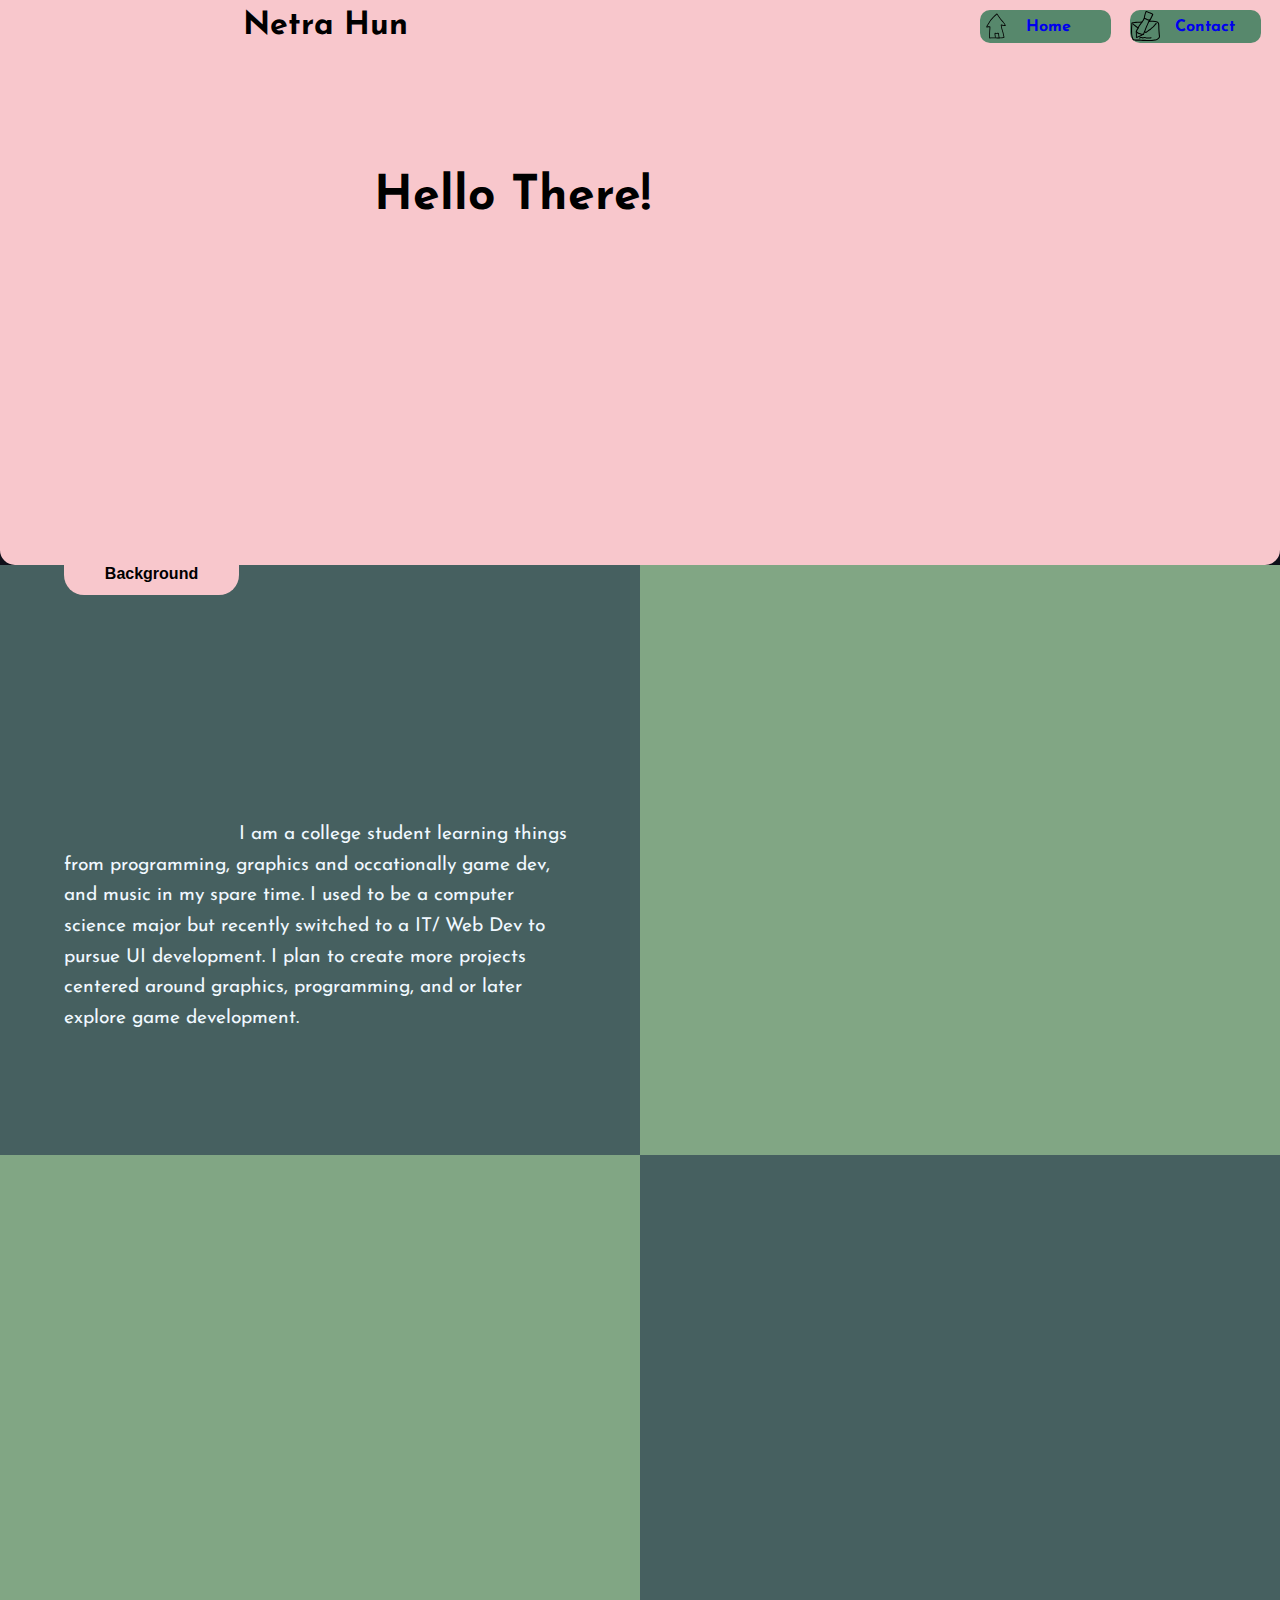
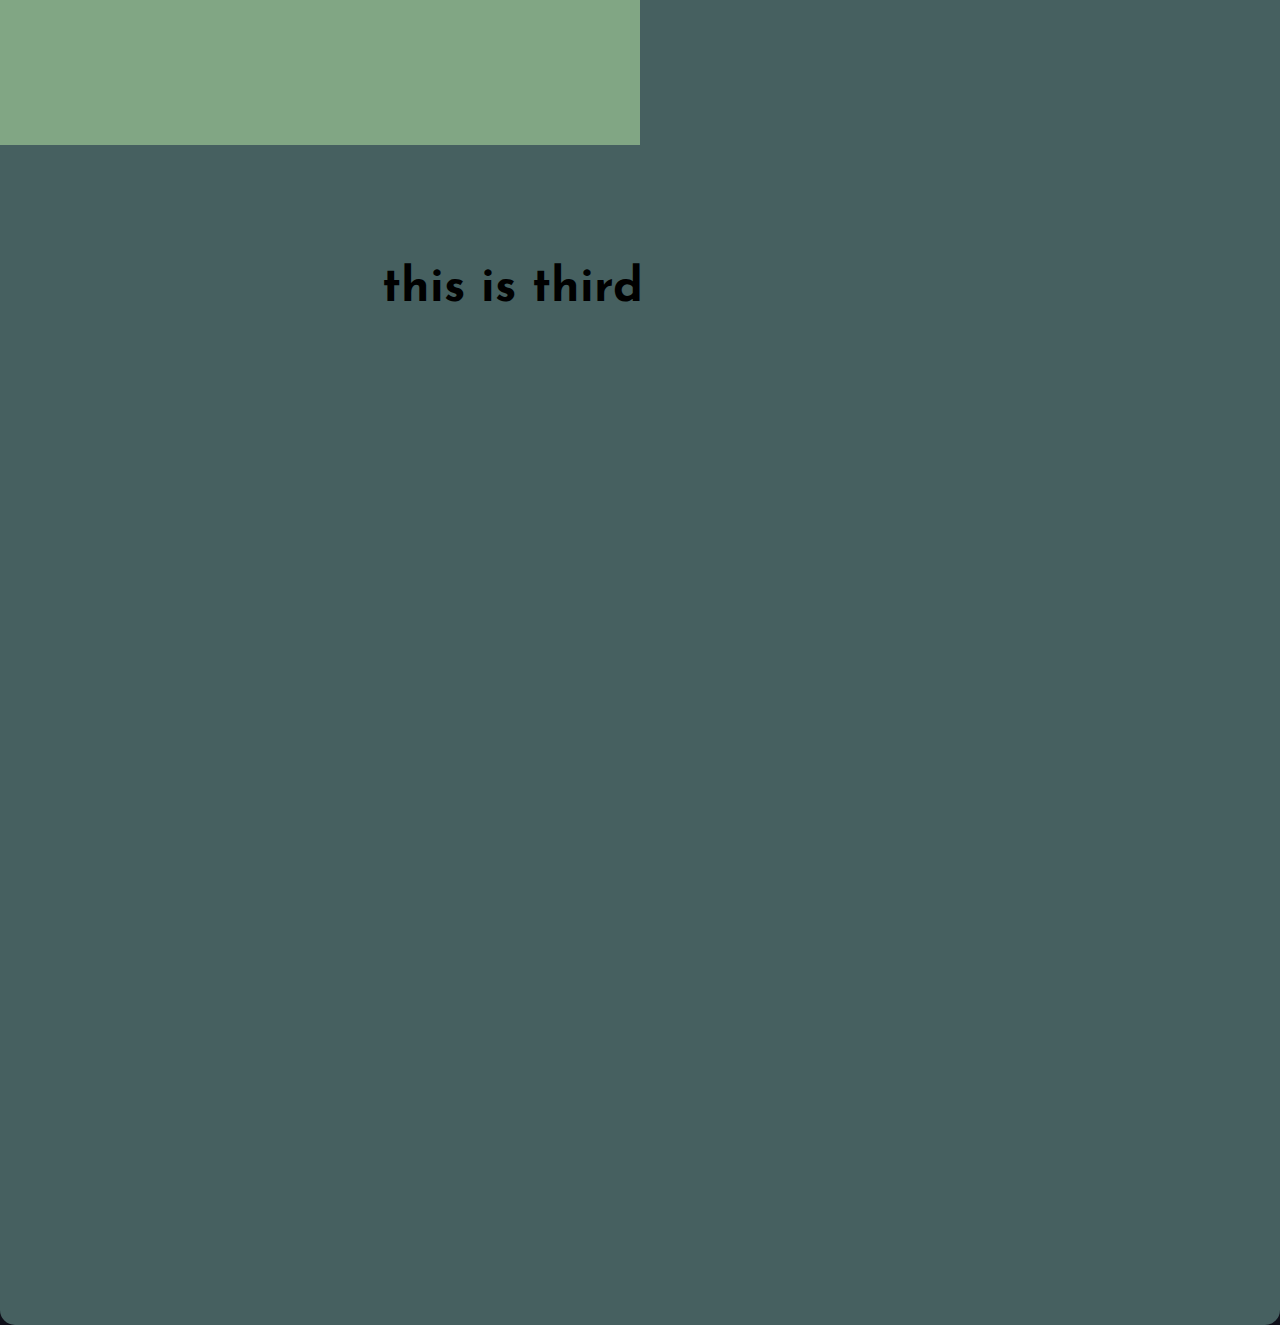
==== index.html @ 2689b162 "initialcommit" ====
<!DOCTYPE html>
<html lang="en">
    <head> 
        <title> 
            Netra Hun
        </title>
        <meta charset="utf-8"> 
        <link rel="stylesheet" href="style.css">
        <link rel="preconnect" href="https://fonts.googleapis.com">
        <link rel="preconnect" href="https://fonts.gstatic.com" crossorigin>
        <link href="https://fonts.googleapis.com/css2?family=Josefin+Sans:wght@100&display=swap" rel="stylesheet"> 

        <meta name="viewport" content="width=device-width, initial-scale=1.0">
    </head> 

    <div id="wrapper">

        <body> 

        <div class="main-header"> 
            <div class="main-header-left">
                <div><span>Netra Hun</span></div> 
            </div>
            <div class="main-header-right">
                <div>
                    <ul>
                        <li><a href="index.html"><img src="content/home.svg" alt="home icon"><span id="header-button-center">Home</span></a>
                            
                        </li>
                        <li><a href="contact.html"><img src="content/contact.svg" alt="contact icon"><span id="header-button-center">Contact</span></a>
                            
                        </li>
                    </ul>
                </div>
                
            </div>
        </div>

        
        
            
            <section class="sections" style="height: 512px; background-color:#F8C7CC">
                <h1 id="bob-ani">Hello There!</h1>
                
                
            
            </section>
            <section class="sections-grid" style="height: 1180px;">
                
                <div id="box-2" style="display:block">
                    <div id="floater-title">
                        <span id="text-big">
                            Background
                        </span>
                    </div>

                    <div id="centre">
                        <p id="p-big" style="position:relative; top:50%">
                            I am a college student learning things from programming, graphics and occationally game dev, and music in my spare time. I used to be a computer science major
                            but recently switched to a IT/ Web Dev to pursue UI development. I plan to create more projects centered around graphics, programming, 
                            and or later explore game development.
                        </p>
                    </div>
                    
                </div>
                
                <div id="box-1"></div>
                
                <div id="box-1"></div>
                
                <div id="box-2"></div>
                
                

            </section>
            <section class="sections" style="height: 1180px; background-color: #466060">
                <h1>this is third</h1>
            </section>

        </body> 


    </div>
</html>
---- style.css ----
/*  colors */
:root{
    --pastelPink: #F8C7CC;
    --lightGreen: #81A684;
    --gGreen: #57886C;
    --duskGreen: #466060;
    --darkGreen: #0E0F19;
    --smoothFont: 'Josefin Sans', sans-serif;
}


body{
    background-color: var(--darkGreen);
    margin: 0px;
    padding: 0px;
    overflow: auto;
    scroll-snap-align: center;
    scroll-behavior: smooth;
}



/*   THE CLASS SECTION   */

.main-header{
    background-color: var(--pastelPink);
    display: flex;
    flex-flow: row nowrap;
    font-family: var(--smoothFont);
    font-weight: bold;
    height: 10%;
    padding: 10px;
}
.main-header-left{
    position: relative;
    margin: auto;
    width: 50%;
    text-align: center;
    font-size: 2em;
}

.main-header-right{
    width: 50%;
}
.main-header-right ul{
    display: flex;
    flex-flow: row nowrap;
    justify-content: right;
    margin: 0px;
}
.main-header-right ul li{
    display: inline-flex;
    list-style-type: none;
    margin: 0px 10px 0px 10px; 
    font-family: inherit;
    font-weight: inherit;
    width: auto;
}
.main-header-right ul li a{
    display: flex;
    text-decoration: none;
    font-size: 1em;
    background-color: var(--gGreen);
    border-radius: 10px;
    padding: 1% 75px 1% 1%;
    height: 30px;
    width: 30px;
    margin: auto;
}

.sections{
    font-family: var(--smoothFont);
    margin: 0;
    padding: 0;
    border-radius: 0px 0px 15px 15px;
}
.sections-grid{
    display: grid;
    grid-template: 50% / 50% 50%;
    border-radius: 10px;
}
.sections h1{
    position: relative;
    text-align: center;
    font-size: 3em;
    top: 120px;
    left: -10%;
    margin: 0;
    padding: 0;
}



/*   THE ID SECTION   */


#wrapper{
    margin: 0;
    padding: 0;
}


#text-big{
    font-family: 'Franklin Gothic Medium', 'Arial Narrow', Arial, sans-serif;
    font-size: medium;
    font-weight: bold;
}

#p-big{
    font-family: var(--smoothFont);
    font-size: larger;
    color: aliceblue;
    line-height: 1.6;
}

#box-1{
    background-color: var(--lightGreen);
}
#box-2{
    background-color: var(--duskGreen);
}

#floater-title{
    border-radius: 0px 0px 20px 20px;
    margin-left: 10%;
    margin-right: auto;
    float: left;
    height: 30px;
    width: 150px;
    background-color: var(--pastelPink);
    text-align: center;
}

#header-button-center{
    text-align: center; 
    position: relative;
    margin:auto;
    left: 50%;
    height: 50%;
    right: auto;
}

#centre{
    margin: auto;
    position: relative;
    width: 80%;
    height: 80%;
}

/* animation */

#bob-ani{
    animation: bobUpDown 3s cubic-bezier(.65,.05,.36,1) infinite;
    animation-direction: alternate;
}

@keyframes bobUpDown{
    0%{
        translate: 0 -10px;
    }
   100%{
       translate: 0 10px;
    }
}

.main-header-right ul li a:hover{
    animation: GradSwipe 3s ease-in-out 1;
    animation-fill-mode: forwards;
}

@keyframes GradSwipe{
    0%{
        background-color: var(--gGreen);
    }
    100%{
        background-color: white;
    }
}



/* MEDIA QUEIRES */
@media (min-width: 600px){
    #header-button-center{
        text-align: center; 
        position: relative;
        margin:auto;
        height: 50%;
        left: 50%;
        right: auto;
    }
    .main-header-right ul li a{
        padding: 1% 85px 1% 1%;
    }
    #floater-title{
        width: 175px;
    }
    

}

@media (min-width: 1024px){
    #header-button-center{
        text-align: center; 
        position: relative;
        margin:auto;
        left: 50%;
        right: auto;
        height: 50%;
    }
    .main-header-right ul li a{
        padding: 1% 100px 1% 1%;
    }
}
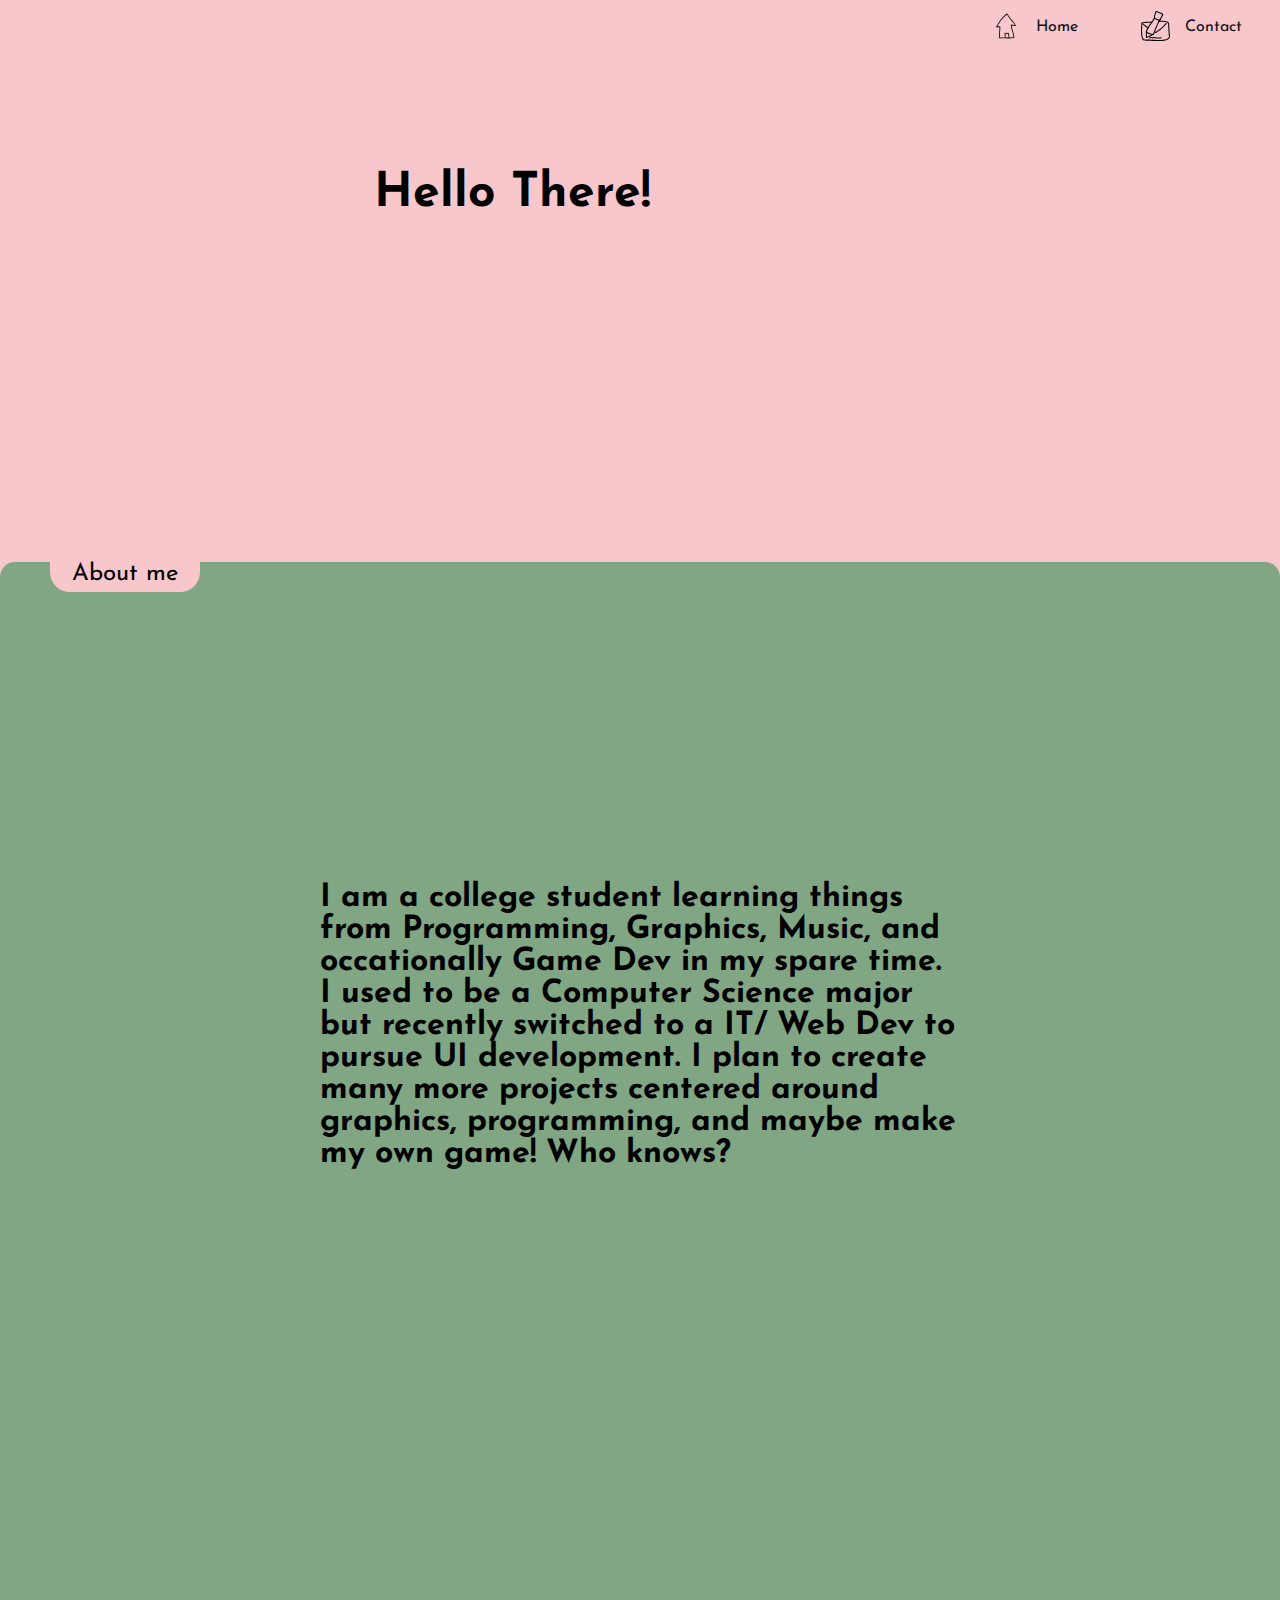
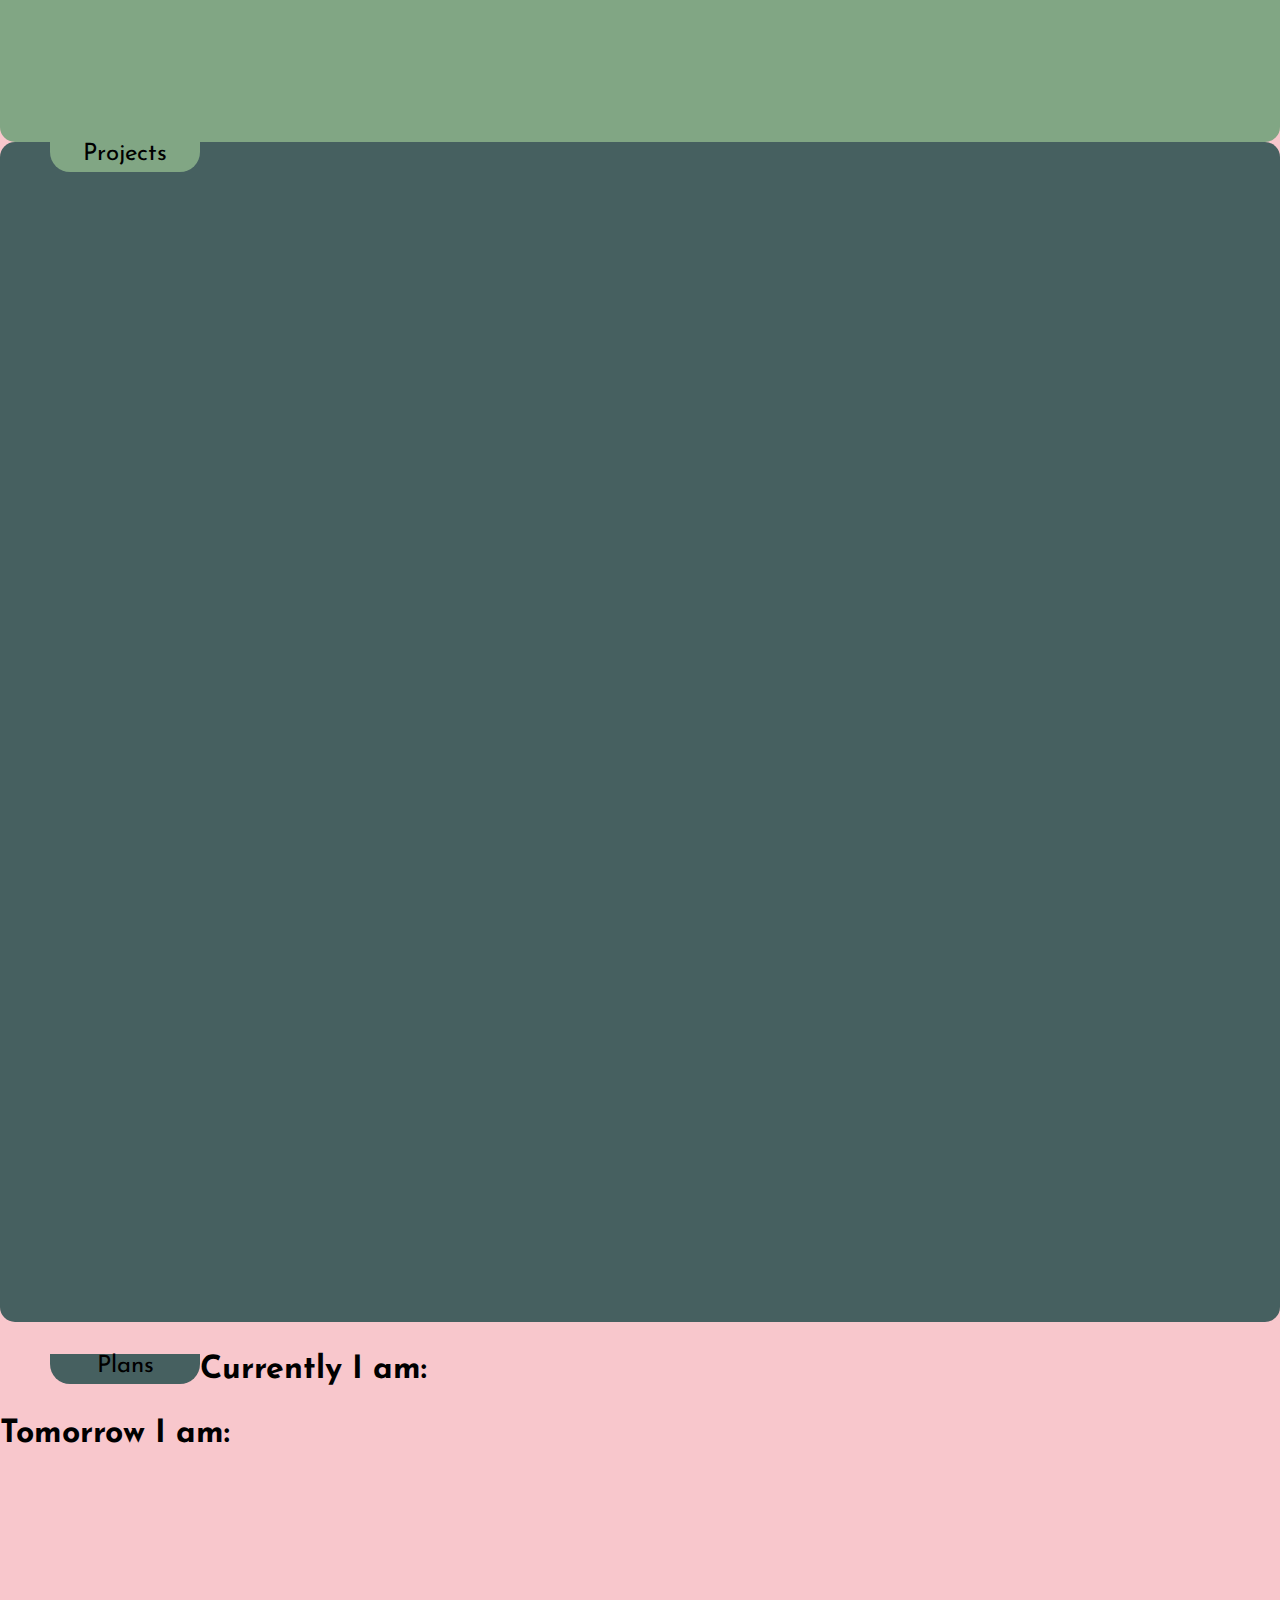
==== commit 5724359f: "added javascript code for header title animation, and also added a form to contact, made last sectio" ====
--- a/index.html
+++ b/index.html
@@ -11,73 +11,72 @@
         <link href="https://fonts.googleapis.com/css2?family=Josefin+Sans:wght@100&display=swap" rel="stylesheet"> 
 
         <meta name="viewport" content="width=device-width, initial-scale=1.0">
+
+        
     </head> 
 
     <div id="wrapper">
 
-        <body> 
+    <body>
 
-        <div class="main-header"> 
-            <div class="main-header-left">
-                <div><span>Netra Hun</span></div> 
+    <script src="JS/app.js" type="text/javascript"></script>
+
+    <header class="fixed">
+        <div class="left">
+            <h1>Netra Hun</h1>
+        </div>
+        <div class="right">
+            <ul>
+                <li><a href="index.html"><img src="content/home.svg" alt="home icon"><span id="center-nav-label">Home</span></a></li>
+                <li><a href="contact.html"><img src="content/contact.svg" alt="contact icon"><span id="center-nav-label">Contact</span></a></li>
+            </ul>
+        </div>
+    </header>
+    <section class="sections" style="height: 512px; background-color:#F8C7CC">
+        <h1 id="bob-ani">Hello There!</h1>
+    
+    </section>
+    <section class="sections-proceeding" style="height: 1180px; background-color: #81A684;" >
+        <div>
+            <div id="floater-title" style="background-color: #F8C7CC;">
+                <span id="text-big">
+                    About me
+                </span>
             </div>
-            <div class="main-header-right">
-                <div>
-                    <ul>
-                        <li><a href="index.html"><img src="content/home.svg" alt="home icon"><span id="header-button-center">Home</span></a>
-                            
-                        </li>
-                        <li><a href="contact.html"><img src="content/contact.svg" alt="contact icon"><span id="header-button-center">Contact</span></a>
-                            
-                        </li>
-                    </ul>
-                </div>
-                
+            <div>
+                <p style="margin-top: 0; margin-bottom: 0; padding: 25%;">
+                    I am a college student learning things from Programming, Graphics, Music, and occationally Game Dev in my spare time. I used to be a Computer Science major
+                    but recently switched to a IT/ Web Dev to pursue UI development. I plan to create many more projects centered around graphics, programming, 
+                    and maybe make my own game! Who knows?
+                </p>
             </div>
+            
         </div>
 
-        
-        
-            
-            <section class="sections" style="height: 512px; background-color:#F8C7CC">
-                <h1 id="bob-ani">Hello There!</h1>
-                
-                
-            
-            </section>
-            <section class="sections-grid" style="height: 1180px;">
-                
-                <div id="box-2" style="display:block">
-                    <div id="floater-title">
-                        <span id="text-big">
-                            Background
-                        </span>
-                    </div>
+    </section>
+    <section class="sections-proceeding" style="height: 1180px; background-color: #466060">
+        <div id="floater-title" style="background-color: #81A684;">
+            <span id="text-big">
+                Projects
+            </span>
+        </div>
+    </section>
+    <section class="sections" style="height: 1180px; background-color: #F8C7CC">
+        <div id="floater-title" style="background-color: #466060;">
+            <span id="text-big">
+                Plans
+            </span>
+        </div>
+        <div id="center">
+        <div id="section-grid">
+            <p>Currently I am: </p>
+            <p>Tomorrow I am: </p>
+        </div>
+        </div>
+    </section>
 
-                    <div id="centre">
-                        <p id="p-big" style="position:relative; top:50%">
-                            I am a college student learning things from programming, graphics and occationally game dev, and music in my spare time. I used to be a computer science major
-                            but recently switched to a IT/ Web Dev to pursue UI development. I plan to create more projects centered around graphics, programming, 
-                            and or later explore game development.
-                        </p>
-                    </div>
-                    
-                </div>
-                
-                <div id="box-1"></div>
-                
-                <div id="box-1"></div>
-                
-                <div id="box-2"></div>
-                
-                
-
-            </section>
-            <section class="sections" style="height: 1180px; background-color: #466060">
-                <h1>this is third</h1>
-            </section>
-
-        </body> 
+    
+    </body> 
 
 
     </div>
--- a/style.css
+++ b/style.css
@@ -8,59 +8,88 @@
     --smoothFont: 'Josefin Sans', sans-serif;
 }
 
-
+* {
+    font-family: var(--smoothFont);
+}
+
+a:link, a:hover, a:visited, a:active{
+    color: var(--darkGreen);
+}
 body{
-    background-color: var(--darkGreen);
+    background-color:#F8C7CC;
     margin: 0px;
     padding: 0px;
     overflow: auto;
-    scroll-snap-align: center;
-    scroll-behavior: smooth;
-}
-
-
-
-/*   THE CLASS SECTION   */
-
-.main-header{
+}
+
+p{
+    font-size: 2em;
+    font-weight: bold;
+    text-align: left;
+}
+
+
+header{
     background-color: var(--pastelPink);
+    display: grid;
+    grid-template-columns: 50% 50%;
+    grid-template-rows: 0px;
+    font-family: inherit;
+    height: 30px;
+    width: 100%;
+    z-index: 1000;
+    padding-top: 10px;
+    padding-bottom: 10px;
+    margin: 0px;
+}
+.stick{
+    height: 50px;
+    position: sticky;
+    background: none;
+    top: 0px;
+}
+.stick h1{
+    visibility: visible;
+}
+.fixed{
+    position: static;
+}
+.fixed h1{
+    visibility: hidden;
+    transition: .3s;
+}
+
+header .left{
+    width: 100%;
+    height: 30px;
+
+}
+header .left h1{
+    text-align: center;
+    margin: 0px;
+} 
+header .right{
+    height: 30px;
+}
+header .right ul{
     display: flex;
-    flex-flow: row nowrap;
-    font-family: var(--smoothFont);
-    font-weight: bold;
-    height: 10%;
-    padding: 10px;
-}
-.main-header-left{
-    position: relative;
-    margin: auto;
-    width: 50%;
-    text-align: center;
-    font-size: 2em;
-}
-
-.main-header-right{
-    width: 50%;
-}
-.main-header-right ul{
-    display: flex;
-    flex-flow: row nowrap;
     justify-content: right;
-    margin: 0px;
-}
-.main-header-right ul li{
-    display: inline-flex;
+    height: 30px;
+    margin: 0;
+    
+}
+header .right ul li{
     list-style-type: none;
     margin: 0px 10px 0px 10px; 
     font-family: inherit;
     font-weight: inherit;
     width: auto;
 }
-.main-header-right ul li a{
+header .right ul li a{
     display: flex;
+    flex-flow: row nowrap;
     text-decoration: none;
     font-size: 1em;
-    background-color: var(--gGreen);
     border-radius: 10px;
     padding: 1% 75px 1% 1%;
     height: 30px;
@@ -69,15 +98,13 @@
 }
 
 .sections{
-    font-family: var(--smoothFont);
+    font-family: inherit;
     margin: 0;
     padding: 0;
     border-radius: 0px 0px 15px 15px;
 }
-.sections-grid{
-    display: grid;
-    grid-template: 50% / 50% 50%;
-    border-radius: 10px;
+.sections-proceeding{
+    border-radius: 15px 15px 15px 15px;
 }
 .sections h1{
     position: relative;
@@ -87,9 +114,44 @@
     left: -10%;
     margin: 0;
     padding: 0;
-}
-
-
+    z-index: 999;
+}
+
+.form-grid{
+    padding: 50px;
+    text-align: center;
+    margin: auto;
+    width: 50%;
+    position: relative;
+    display: grid;
+    grid-template-columns: 25% 75%;
+    grid-template-rows: 60px 60px 60px 60px;
+    gap: 20px;
+}
+.form-grid label {
+    height: 50%;
+    padding: 10px;
+    background-color: var(--darkGreen);
+    color: white;
+    border-radius: 10px 10px 10px 10px;
+    border: 5px solid var(--gGreen);
+}
+.form-grid input {
+    background-color: var(--darkGreen);
+    border-radius: 10px 10px 10px 10px;
+    border: 5px solid var(--gGreen);
+    max-width: 100%;
+    color: white;
+}
+.form-grid textarea{
+    background-color: var(--darkGreen);
+    border-radius: 10px 10px 10px 10px;
+    border: 5px solid var(--gGreen);
+    max-width: 100%;
+    padding: 30px;
+    color: white;
+    
+}
 
 /*   THE ID SECTION   */
 
@@ -97,55 +159,28 @@
 #wrapper{
     margin: 0;
     padding: 0;
-}
-
-
-#text-big{
-    font-family: 'Franklin Gothic Medium', 'Arial Narrow', Arial, sans-serif;
-    font-size: medium;
-    font-weight: bold;
-}
-
-#p-big{
-    font-family: var(--smoothFont);
-    font-size: larger;
-    color: aliceblue;
-    line-height: 1.6;
-}
-
-#box-1{
-    background-color: var(--lightGreen);
-}
-#box-2{
-    background-color: var(--duskGreen);
 }
 
 #floater-title{
     border-radius: 0px 0px 20px 20px;
-    margin-left: 10%;
+    margin-left: 50px;
     margin-right: auto;
     float: left;
     height: 30px;
     width: 150px;
-    background-color: var(--pastelPink);
-    text-align: center;
-}
-
-#header-button-center{
-    text-align: center; 
+    text-align: center;
+    font-family: var(--smoothFont);
+    font-size: 1.5em;
+}
+
+#center-nav-label{
     position: relative;
-    margin:auto;
+    margin: auto;
+    height: 50%;
     left: 50%;
-    height: 50%;
-    right: auto;
-}
-
-#centre{
-    margin: auto;
-    position: relative;
-    width: 80%;
-    height: 80%;
-}
+    text-align: center;
+}
+
 
 /* animation */
 
@@ -163,14 +198,14 @@
     }
 }
 
-.main-header-right ul li a:hover{
-    animation: GradSwipe 3s ease-in-out 1;
-    animation-fill-mode: forwards;
+header .right ul li a:hover{
+    animation: GradSwipe 3s cubic-bezier(.65,.05,.36,1) 1;
+    animation-fill-mode: both;
 }
 
 @keyframes GradSwipe{
     0%{
-        background-color: var(--gGreen);
+        background: none;
     }
     100%{
         background-color: white;
@@ -189,13 +224,9 @@
         left: 50%;
         right: auto;
     }
-    .main-header-right ul li a{
+    header .right ul li a{
         padding: 1% 85px 1% 1%;
     }
-    #floater-title{
-        width: 175px;
-    }
-    
 
 }
 
@@ -208,7 +239,7 @@
         right: auto;
         height: 50%;
     }
-    .main-header-right ul li a{
+    header .right ul li a{
         padding: 1% 100px 1% 1%;
     }
 }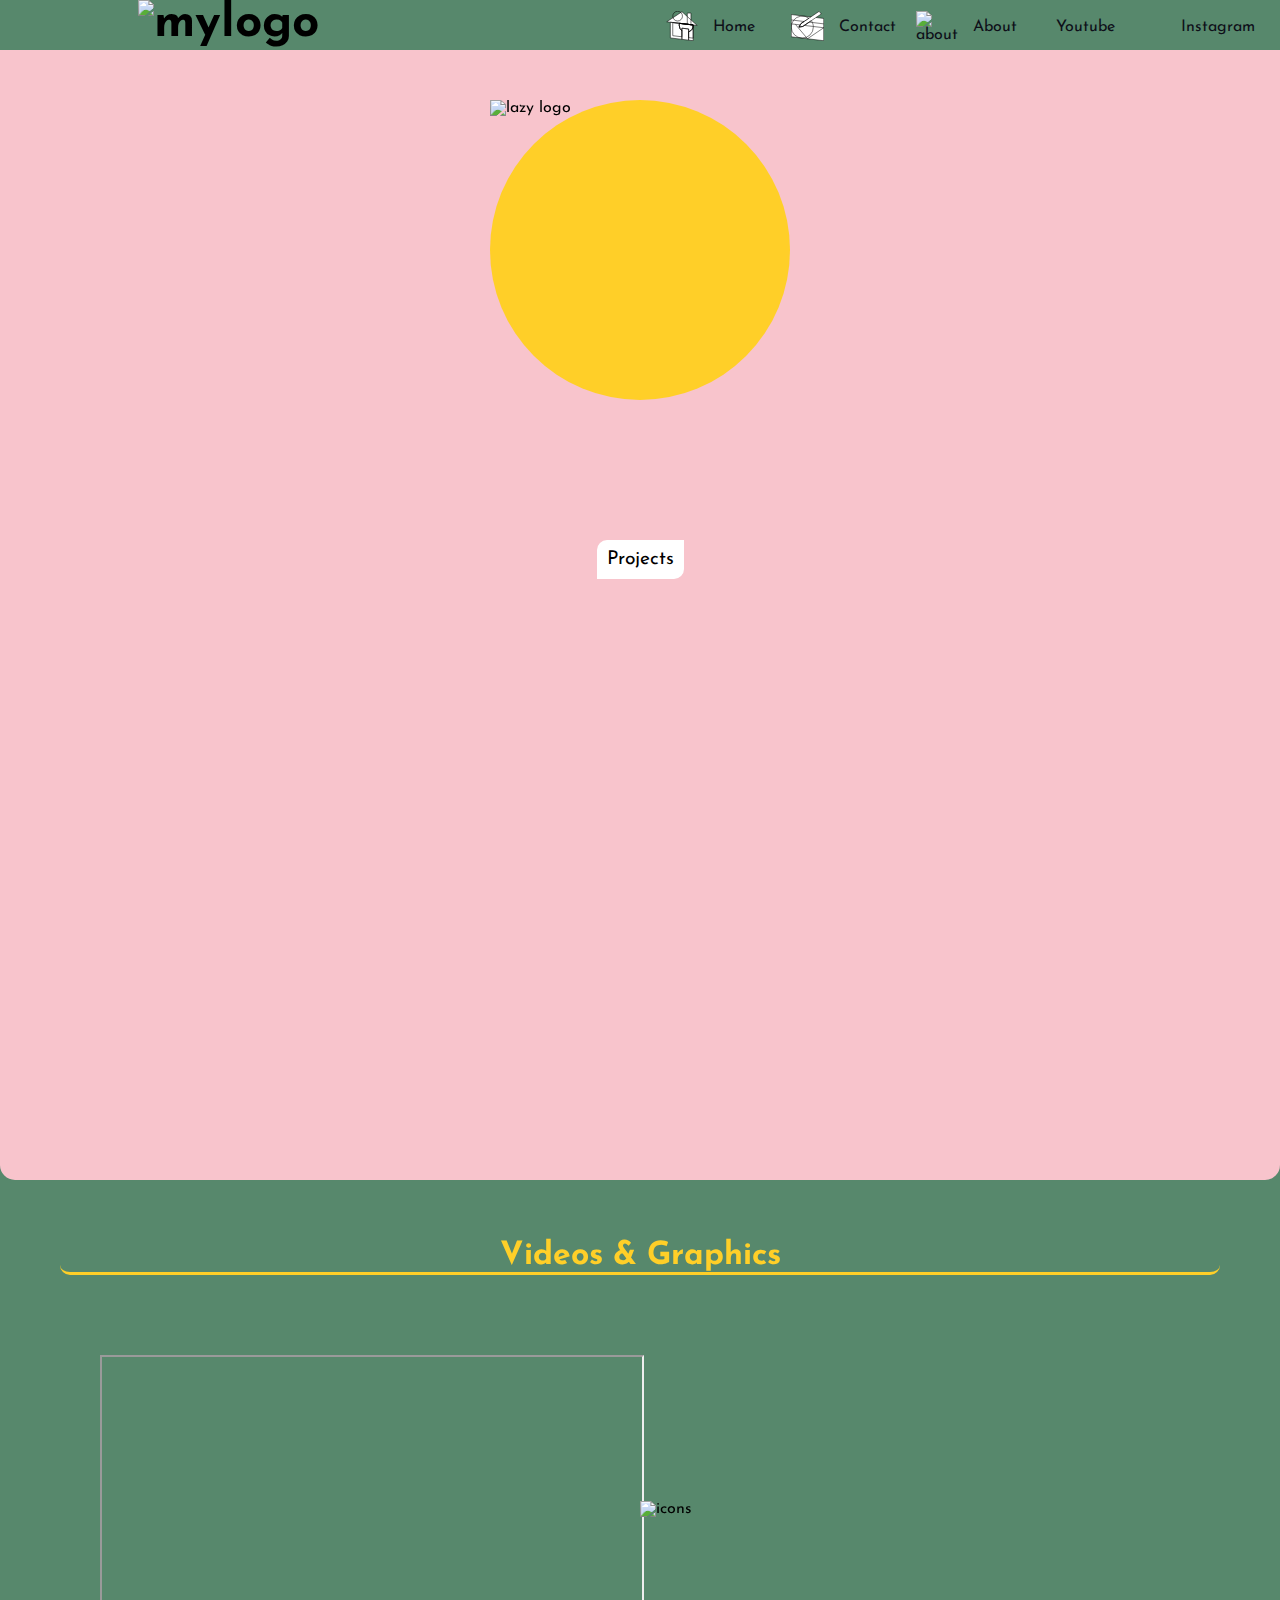
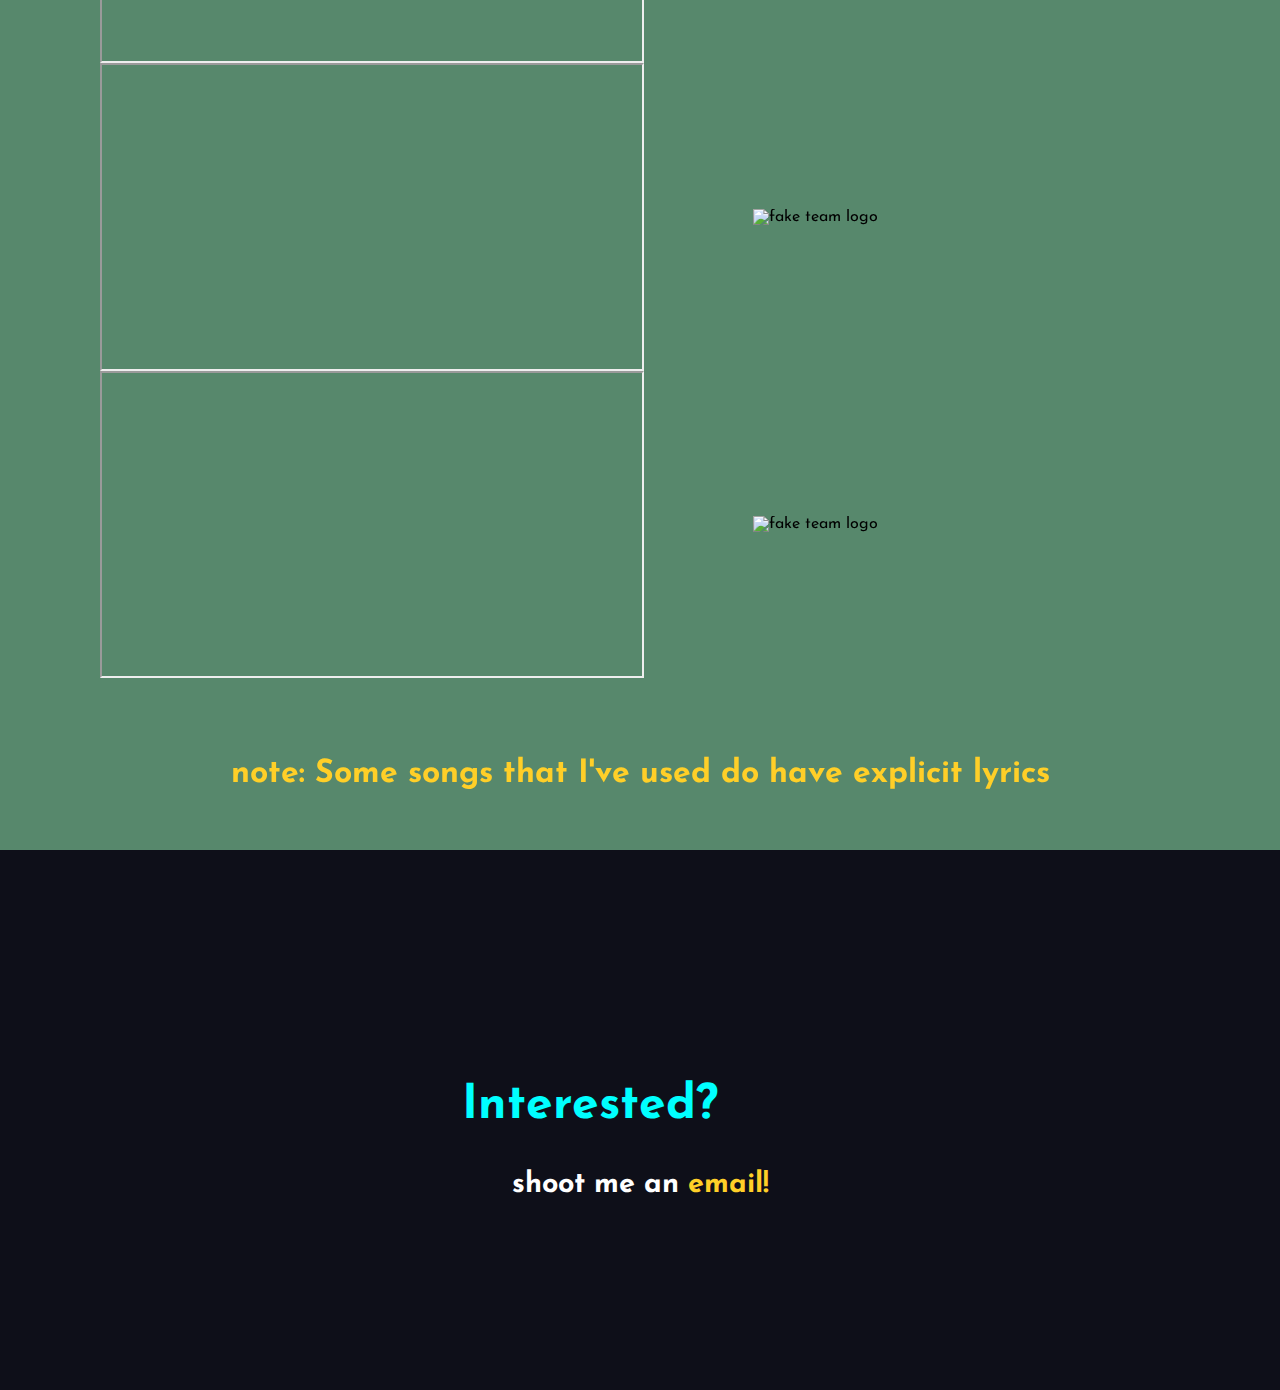
==== commit e2122697: "new icons, more javascript, added about." ====
--- a/index.html
+++ b/index.html
@@ -9,75 +9,84 @@
         <link rel="preconnect" href="https://fonts.googleapis.com">
         <link rel="preconnect" href="https://fonts.gstatic.com" crossorigin>
         <link href="https://fonts.googleapis.com/css2?family=Josefin+Sans:wght@100&display=swap" rel="stylesheet"> 
+        <link rel="icon" type="image/x-icon" href="content/favicn.svg">
 
         <meta name="viewport" content="width=device-width, initial-scale=1.0">
 
         
+        
     </head> 
 
-    <div id="wrapper">
+    <body>
+        
+    <script src="JS/homepage.js"></script>
+    <div id="goBackUp" onclick="window.scrollTo(0, 0)" style="visibility: hidden;"><img src="content/uparrow.svg" alt="up arrow"></div>
+    
+    
+    <div class="mnu-btn" onclick="menuBtn()">
+        <div class="mnu-btn_burger"></div>
+    </div>
+    <div id="menu">
+        <div id="hideli">
+            <ul>
+                <li><a href="index.html"><img src="content/home.svg" alt="home icon"><span class="text-center">Home</span></a></li>
+                <li><a href="contact.html"><img src="content/contact.svg" alt="contact icon"><span class="text-center">Contact</span></a></li>
+                <li><a href="aboutme.html"><img src="content/about.svg" alt="about icon"><span class="text-center">About</span></a></li>
+                <li><a href="https://www.youtube.com/channel/UC5dQA0jgp4UpfdWrmfvPFMg"><span class="text-center">Youtube</span></a></li>
+                <li><a href="https://www.instagram.com/netr4h/"><span class="text-center">Instagram</span></a></li>
+            </ul>
+            </div>
+    </div>
 
-    <body>
-
-    <script src="JS/app.js" type="text/javascript"></script>
-
-    <header class="fixed">
-        <div class="left">
-            <h1>Netra Hun</h1>
-        </div>
+    <header>
         <div class="right">
             <ul>
-                <li><a href="index.html"><img src="content/home.svg" alt="home icon"><span id="center-nav-label">Home</span></a></li>
-                <li><a href="contact.html"><img src="content/contact.svg" alt="contact icon"><span id="center-nav-label">Contact</span></a></li>
+                <li><a href="index.html"><img src="content/home.svg" alt="home icon"><span class="center-nav-label">Home</span></a></li>
+                <li><a href="contact.html"><img src="content/contact.svg" alt="contact icon"><span class="center-nav-label">Contact</span></a></li>
+                <li><a href="aboutme.html"><img src="content/about.svg" alt="about icon"><span class="center-nav-label">About</span></a></li>
+                <li><a href="https://www.youtube.com/channel/UC5dQA0jgp4UpfdWrmfvPFMg"><span class="center-nav-label">Youtube</span></a></li>
+                <li><a href="https://www.instagram.com/netr4h/"><span class="center-nav-label">Instagram</span></a></li>
             </ul>
         </div>
     </header>
-    <section class="sections" style="height: 512px; background-color:#F8C7CC">
-        <h1 id="bob-ani">Hello There!</h1>
-    
+
+    <main>
+    <section class="sections flex">
+        <h1 id="title-image">
+            <img class="responsiveImage" src="content/neth.svg" alt="mylogo">
+        </h1>
+        <button onclick="goToProjects()" onmouseover="AniFadeIn()" onmouseout="AniFadeOut()" class="goToProjects">Projects</button>
+        <div id="sun"></div>
+        <div id="mainbg"></div>
+        <img class="responsiveImage" id="gif-thing" src="content/weblogo.gif" alt="lazy logo" style="max-width: 400px;">
     </section>
-    <section class="sections-proceeding" style="height: 1180px; background-color: #81A684;" >
-        <div>
-            <div id="floater-title" style="background-color: #F8C7CC;">
-                <span id="text-big">
-                    About me
-                </span>
-            </div>
-            <div>
-                <p style="margin-top: 0; margin-bottom: 0; padding: 25%;">
-                    I am a college student learning things from Programming, Graphics, Music, and occationally Game Dev in my spare time. I used to be a Computer Science major
-                    but recently switched to a IT/ Web Dev to pursue UI development. I plan to create many more projects centered around graphics, programming, 
-                    and maybe make my own game! Who knows?
-                </p>
-            </div>
+
+    <section class="sections-projects">
+        <div><h1 class="bottom-border-curved text-center" style="color: #ffcf28; margin: 20px;">Videos & Graphics</h1></div>
+        <div class="grid">
+            <iframe class="responsiveImage" src="https://www.youtube.com/embed/fuVJcYk2hsY" title="YouTube video player" allowfullscreen></iframe>
+            <img class="responsiveImage" src="content/streamicons.svg" alt="icons" style="max-height: 315px;">
+            <iframe  class="responsiveImage" src="https://www.youtube.com/embed/WI3NFR__dGM" title="YouTube video player"  allowfullscreen></iframe>
+            <img class="responsiveImage" src="content/sc2.jpg" alt="fake team logo" style="max-height: 315px; max-width: 315px;">
+            <iframe  class="responsiveImage" src="https://www.youtube.com/embed/gE3hf6tkzOs" title="YouTube video player" allowfullscreen></iframe>
+            <img class="responsiveImage" src="content/perm.png" alt="fake team logo" style="max-height: 315px; max-width: 315px;">
+        </div>
+        
+        <div class="grid-onecol">
             
         </div>
+        <div class="grid-onecol">
 
-    </section>
-    <section class="sections-proceeding" style="height: 1180px; background-color: #466060">
-        <div id="floater-title" style="background-color: #81A684;">
-            <span id="text-big">
-                Projects
-            </span>
         </div>
-    </section>
-    <section class="sections" style="height: 1180px; background-color: #F8C7CC">
-        <div id="floater-title" style="background-color: #466060;">
-            <span id="text-big">
-                Plans
-            </span>
-        </div>
-        <div id="center">
-        <div id="section-grid">
-            <p>Currently I am: </p>
-            <p>Tomorrow I am: </p>
-        </div>
-        </div>
+        <h1 class="text-center" style="color: #ffcf28; margin: 20px;">note: Some songs that I've used do have explicit lyrics</h1>
     </section>
 
+    <footer style="height: 540px; background-color: #0E0F19">
+        <p style="color: cyan; font-size: 3em; margin: 40px; position: relative; right: 50px;">Interested?</p>
+        <p style="color: white;">shoot me an <span style="color: #ffcf28; cursor: pointer;" onclick="window.location.href = 'contact.html' ">email!</span></p>
+    </footer>
+    </main>
     
     </body> 
 
-
-    </div>
 </html> --- a/style.css
+++ b/style.css
@@ -1,12 +1,159 @@
 /*  colors */
 :root{
-    --pastelPink: #F8C7CC;
-    --lightGreen: #81A684;
+    --pastelPink: #f8c4cc;
+    --gold: #ffcf28;
     --gGreen: #57886C;
     --duskGreen: #466060;
     --darkGreen: #0E0F19;
     --smoothFont: 'Josefin Sans', sans-serif;
 }
+html{
+    scroll-behavior: smooth;
+    scrollbar-width: none;
+}
+html:-webkit-scrollbar{
+    scrollbar-width: none;
+}
+
+/* CLASSES */
+
+.sections{
+    height: 1080px;
+    font-family: inherit;
+    padding-top: 50px;
+    margin: 0;
+    border-radius: 0px 0px 15px 15px;
+    background-color: #f8c4cc;
+    background-repeat: no-repeat;
+    background-size: cover;
+    background-position: bottom;
+}
+
+.sections h1{
+    position: relative;
+    display: inline;
+    text-align: center;
+    margin-right: 45%;
+    margin-left: auto;
+    font-size: 3em;
+    z-index: 1;
+    bottom: -5%;
+}
+
+.sections-projects{
+    height: fit-content;
+    display: block;
+    position: relative;
+    padding: 40px;
+    background-image: url("content/mainbgmiddlescroll.svg");
+    background-repeat: no-repeat;
+    background-size: cover;
+    background-position: top;
+    background-clip: padding-box;
+}
+.sections-projects img{
+    display: block;
+    margin-left: auto;
+    margin-right: auto;
+    top: 0px;
+}
+
+.responsiveImage{
+    width: 100%;
+    max-width: inherit;
+    height: auto;
+}
+.goToProjects{
+    top: 540px;
+    position: absolute;
+    background: white;
+    padding: 10px;
+    border: 0px;
+    border-radius: 10px 0 10px 0;
+    font-size: 1.2em;
+    z-index: 2;
+    cursor: pointer;
+}
+
+.flex{
+    display: flex;
+    justify-content: center;
+
+}
+.mnu-btn{
+    position: absolute;
+    right: 10px;
+    top: 10px;
+    display: flex;
+    justify-content: center;
+    align-items: center;
+    background-color: white;
+    width: 50px;
+    height: 50px;
+    border: 0px;
+    cursor: pointer;
+    border-radius: 5px;
+    z-index: 5;
+}
+
+.mnu-btn_burger{
+    position: absolute;
+    right: 10px;
+    top: 20px;
+    width: 30px;
+    height: 5px;
+    background-color: black;
+    border: 0px;
+    border-radius: 5px;
+}
+.mnu-btn_burger::before, 
+.mnu-btn_burger::after{
+    content: ''; 
+    position: absolute;
+    width: 30px;
+    height: 5px;
+    background: black;
+    border-radius: 5px;
+    transition: all .5s ease-in-out;
+}
+.mnu-btn_burger::before{
+    transform: translateY(-10px)
+}
+.mnu-btn_burger::after{
+    transform: translateY(10px)
+}
+.open{
+    position: absolute;
+    background-color: white;
+    margin-top: 0px;
+    margin-bottom: 10px;
+    width: 100%;
+    height: 100%;
+    transition: height 1s, background-color 1s;
+    z-index: 4;
+}
+.grid{
+    display: grid;
+    grid-template-columns: 100%;
+    grid-auto-rows: auto;
+    padding: 5%;
+}
+
+.container{
+    display: block;
+    position: relative;
+    top: 100px;
+    margin: auto;
+    height: 768px;
+    width: 80%;
+    max-width: 768px;
+}
+.bottom-border-curved{
+    border-bottom: 3px solid var(--gold);
+    border-radius: 0 0 10px 10px;
+}
+
+/* REGULAR SELECTORS */
 
 * {
     font-family: var(--smoothFont);
@@ -16,164 +163,139 @@
     color: var(--darkGreen);
 }
 body{
-    background-color:#F8C7CC;
+    background-color: var(--gGreen);
     margin: 0px;
     padding: 0px;
     overflow: auto;
 }
 
+
+iframe{
+    aspect-ratio: 16 / 9;
+}
+
 p{
-    font-size: 2em;
+    font-size: 1.8em;
     font-weight: bold;
     text-align: left;
-}
-
+    margin: 0px;
+}
+h1{
+    margin: 0;
+}
+h2{
+    margin: 10px;
+    font-size: 2em;
+}
 
 header{
-    background-color: var(--pastelPink);
     display: grid;
+    position: relative;
+    right: 0;
     grid-template-columns: 50% 50%;
     grid-template-rows: 0px;
     font-family: inherit;
-    height: 30px;
-    width: 100%;
-    z-index: 1000;
     padding-top: 10px;
     padding-bottom: 10px;
+    height: 30px;
+    width: 100%;
     margin: 0px;
-}
-.stick{
+    background: none;
+
+}
+
+header .right{
+    display: none;
+}
+
+footer{
+    display: flex;
+    justify-content: center;
+    align-items: center;
+    flex-flow: column;
+}
+
+table{
+    width: 100%;
+}
+table body{
+    width: 100%;
+    height: 300px;
+}
+table tr{
+    height: 40px;
+}
+table th{
+    width: 10%;
+    height: 40px;
+}
+/* FORM SECTION */
+
+form{
+    padding-top: 40px;
+    margin: auto;
+    position: relative;
+    display: grid;
+    height: 100%;
+    width: 100%;
+    grid-template-columns: 100%;
+    grid-template-rows: 50px 50px;
+    row-gap: 20px;
+    font-weight: bolder;
+    font-size: large;
+}
+form input {
+    margin-left: auto;
+    margin-right: auto;
+    border-radius: 10px 10px 10px 10px;
+    border: 5px solid var(--gold);
+    width: fit-content;
+    color: black;
     height: 50px;
-    position: sticky;
-    background: none;
-    top: 0px;
-}
-.stick h1{
-    visibility: visible;
-}
-.fixed{
-    position: static;
-}
-.fixed h1{
-    visibility: hidden;
-    transition: .3s;
-}
-
-header .left{
-    width: 100%;
-    height: 30px;
-
-}
-header .left h1{
+    width: 80%;
+    font-weight: inherit;
+    font-size: inherit;
+    padding-left: 20px;
+}
+input#submitBtn{
+    display: block;
+    position: relative;
+    bottom: 10px;
+    padding: 0;
+    border: 0px;
+    border-radius: 40px;
+    height: 50px;
+    width: 100px;
+    border: none;
+}
+
+form textarea{
+    margin-left: auto;
+    margin-right: auto;
+    background-color: white;
+    font-weight: inherit;
+    font-size: x-large;
+    line-height: 15px;
+    border-radius: 10px 10px 10px 10px;
+    border: 5px solid var(--gold);
+    min-width: 50%;
+    width: 80%;
+    max-width: 100%;
+    height: 50%;
+    max-height: 100%;
+    padding: 20px;
+    color: black;
+    resize: none;
+    
+}
+
+/*   THE ID SECTION   */
+
+.text-center{
     text-align: center;
-    margin: 0px;
-} 
-header .right{
-    height: 30px;
-}
-header .right ul{
-    display: flex;
-    justify-content: right;
-    height: 30px;
-    margin: 0;
-    
-}
-header .right ul li{
-    list-style-type: none;
-    margin: 0px 10px 0px 10px; 
-    font-family: inherit;
-    font-weight: inherit;
-    width: auto;
-}
-header .right ul li a{
-    display: flex;
-    flex-flow: row nowrap;
-    text-decoration: none;
-    font-size: 1em;
-    border-radius: 10px;
-    padding: 1% 75px 1% 1%;
-    height: 30px;
-    width: 30px;
-    margin: auto;
-}
-
-.sections{
-    font-family: inherit;
-    margin: 0;
-    padding: 0;
-    border-radius: 0px 0px 15px 15px;
-}
-.sections-proceeding{
-    border-radius: 15px 15px 15px 15px;
-}
-.sections h1{
-    position: relative;
-    text-align: center;
-    font-size: 3em;
-    top: 120px;
-    left: -10%;
-    margin: 0;
-    padding: 0;
-    z-index: 999;
-}
-
-.form-grid{
-    padding: 50px;
-    text-align: center;
-    margin: auto;
-    width: 50%;
-    position: relative;
-    display: grid;
-    grid-template-columns: 25% 75%;
-    grid-template-rows: 60px 60px 60px 60px;
-    gap: 20px;
-}
-.form-grid label {
-    height: 50%;
-    padding: 10px;
-    background-color: var(--darkGreen);
-    color: white;
-    border-radius: 10px 10px 10px 10px;
-    border: 5px solid var(--gGreen);
-}
-.form-grid input {
-    background-color: var(--darkGreen);
-    border-radius: 10px 10px 10px 10px;
-    border: 5px solid var(--gGreen);
-    max-width: 100%;
-    color: white;
-}
-.form-grid textarea{
-    background-color: var(--darkGreen);
-    border-radius: 10px 10px 10px 10px;
-    border: 5px solid var(--gGreen);
-    max-width: 100%;
-    padding: 30px;
-    color: white;
-    
-}
-
-/*   THE ID SECTION   */
-
-
-#wrapper{
-    margin: 0;
-    padding: 0;
-}
-
-#floater-title{
-    border-radius: 0px 0px 20px 20px;
-    margin-left: 50px;
-    margin-right: auto;
-    float: left;
-    height: 30px;
-    width: 150px;
-    text-align: center;
-    font-family: var(--smoothFont);
-    font-size: 1.5em;
-}
-
-#center-nav-label{
+}
+
+.center-nav-label{
     position: relative;
     margin: auto;
     height: 50%;
@@ -181,38 +303,147 @@
     text-align: center;
 }
 
+#block-center{
+    margin: auto;
+    display: block;
+}
+
+#wrapper{
+    margin: 0;
+    padding: 0;
+}
+
+#gif-thing{
+    position: absolute;
+    margin-left: auto;
+    margin-right: auto;
+    height: 300px;
+    width: 300px;
+    top: 100px;
+    bottom: 0px;
+    z-index: 2;
+}
+
+#goBackUp{
+    width: 80px;
+    height: 80px;
+    right: 0;
+    bottom: 20px;
+    position: fixed;
+    z-index: 1000;
+    transition: .5s;
+}
+#hideli{
+    display: none;
+}
+#showli{
+    display: flex;
+    flex-flow: row;
+    justify-content: center;
+    height: 100%;
+    width: 100%;
+}
+#showli ul{
+    margin: auto;
+}
+#showli ul li{
+    list-style-type: none;
+    margin-top: 20px;
+    margin-bottom: 20px;
+    font-family: inherit;
+    font-weight: inherit;
+}
+#showli ul li a{
+    text-decoration: none;
+    height: 30px;
+}
+#mainbg{
+    position: relative;
+    width: 100%;
+    height: 100%;
+    top: 0px;
+    background-image: url("content/mainbg.svg");
+    background-repeat: no-repeat;
+    background-size: cover;
+    background-position: bottom;
+    z-index: 1;
+    transition: 3s ease-in-out;
+}
+#sun{
+    position: fixed;
+    height: 300px;
+    width: 300px;
+    z-index: 0;
+    border: 0px;
+    border-radius: 50%;
+    background-color: #ffcf28;
+    transition: 1s;
+}
+
+#title-image{
+    position: absolute;
+    left: 10%;
+    height: 200px;
+    width: 200px;
+    z-index: 5;
+    top: 0px;
+} 
+
 
 /* animation */
 
-#bob-ani{
-    animation: bobUpDown 3s cubic-bezier(.65,.05,.36,1) infinite;
-    animation-direction: alternate;
-}
-
-@keyframes bobUpDown{
+#pulsaing-ani{
+    animation: pulsani 3s ease-in-out infinite;
+}
+@keyframes pulsani{
     0%{
-        translate: 0 -10px;
-    }
-   100%{
-       translate: 0 10px;
-    }
-}
-
-header .right ul li a:hover{
-    animation: GradSwipe 3s cubic-bezier(.65,.05,.36,1) 1;
-    animation-fill-mode: both;
-}
-
-@keyframes GradSwipe{
+        width: 100px;
+    }
+    50%{
+        width: 110px;
+    }
+    100%{
+        width: 100px;
+    }
+}
+
+
+/* Fading animations */
+
+.fadeanimation-in{
+    transition: .5s;
+    background-color: var(--gold);
+    width: 85px;
+}
+.fadeanimation-out{
+    transition: .5s;
+    background-color: white;
+    width: 78.4667px;
+}
+.bgfadein{
+    transition: background-image .5s ease-in-out;
+    animation: bgfdin .3s ease-in 0s 1 normal forwards;
+}
+@keyframes bgfdin {
     0%{
-        background: none;
+        background-color: #f8c4cc;
     }
     100%{
-        background-color: white;
-    }
-}
-
-
+        background-color: #030421;
+    } 
+}
+.bgfadeout{
+    transition: background-image .5s ease-in-out;
+    animation: bgfdout .5s ease-in 0s 1 normal forwards;
+}
+@keyframes bgfdout {
+    0%{
+        background-color: #030421;
+    }
+    100%{
+        background-color: #f8c4cc;
+    } 
+}
 
 /* MEDIA QUEIRES */
 @media (min-width: 600px){
@@ -225,9 +456,22 @@
         right: auto;
     }
     header .right ul li a{
-        padding: 1% 85px 1% 1%;
-    }
-
+        padding: 0px 85px 0px 0px;
+    }
+    
+    #gif-thing{
+        width: 300px;
+        height: 300px;
+    }
+    header .left img{
+        width: 400px;
+        height: auto;
+    }
+    .grid img{
+        display: block;
+        margin: auto;
+
+    }
 }
 
 @media (min-width: 1024px){
@@ -240,6 +484,51 @@
         height: 50%;
     }
     header .right ul li a{
-        padding: 1% 100px 1% 1%;
+        padding: 0px 100px 0px 0px;
+    }
+
+    .grid{
+        display: grid;
+        grid-template-columns: 50% 50%;
+        grid-auto-rows: auto;
+    }
+    header{
+        grid-template-columns: 100%;
+    }
+    header .right{
+        display: flex;
+        justify-content: right;
+        height: 30px;
+        width: 100%;
+    }
+    header .right ul{
+        display: flex;
+        justify-content: right;
+        height: 30px;
+        margin: 0;
+    }
+    header .right ul li{
+        list-style-type: none;
+        margin: 0px 10px 0px 10px; 
+        font-family: inherit;
+        font-weight: inherit;
+        width: auto;
+    }
+    header .right ul li a{
+        display: flex;
+        flex-flow: row nowrap;
+        text-decoration: none;
+        font-size: 1em;
+        border-radius: 10px;
+        padding: 1% 75px 1% 1%;
+        height: 30px;
+        width: 30px;
+        margin: auto;
+    }
+    .mnu-btn{
+        display: none;
+    }
+    .open{
+        display: none;
     }
 }